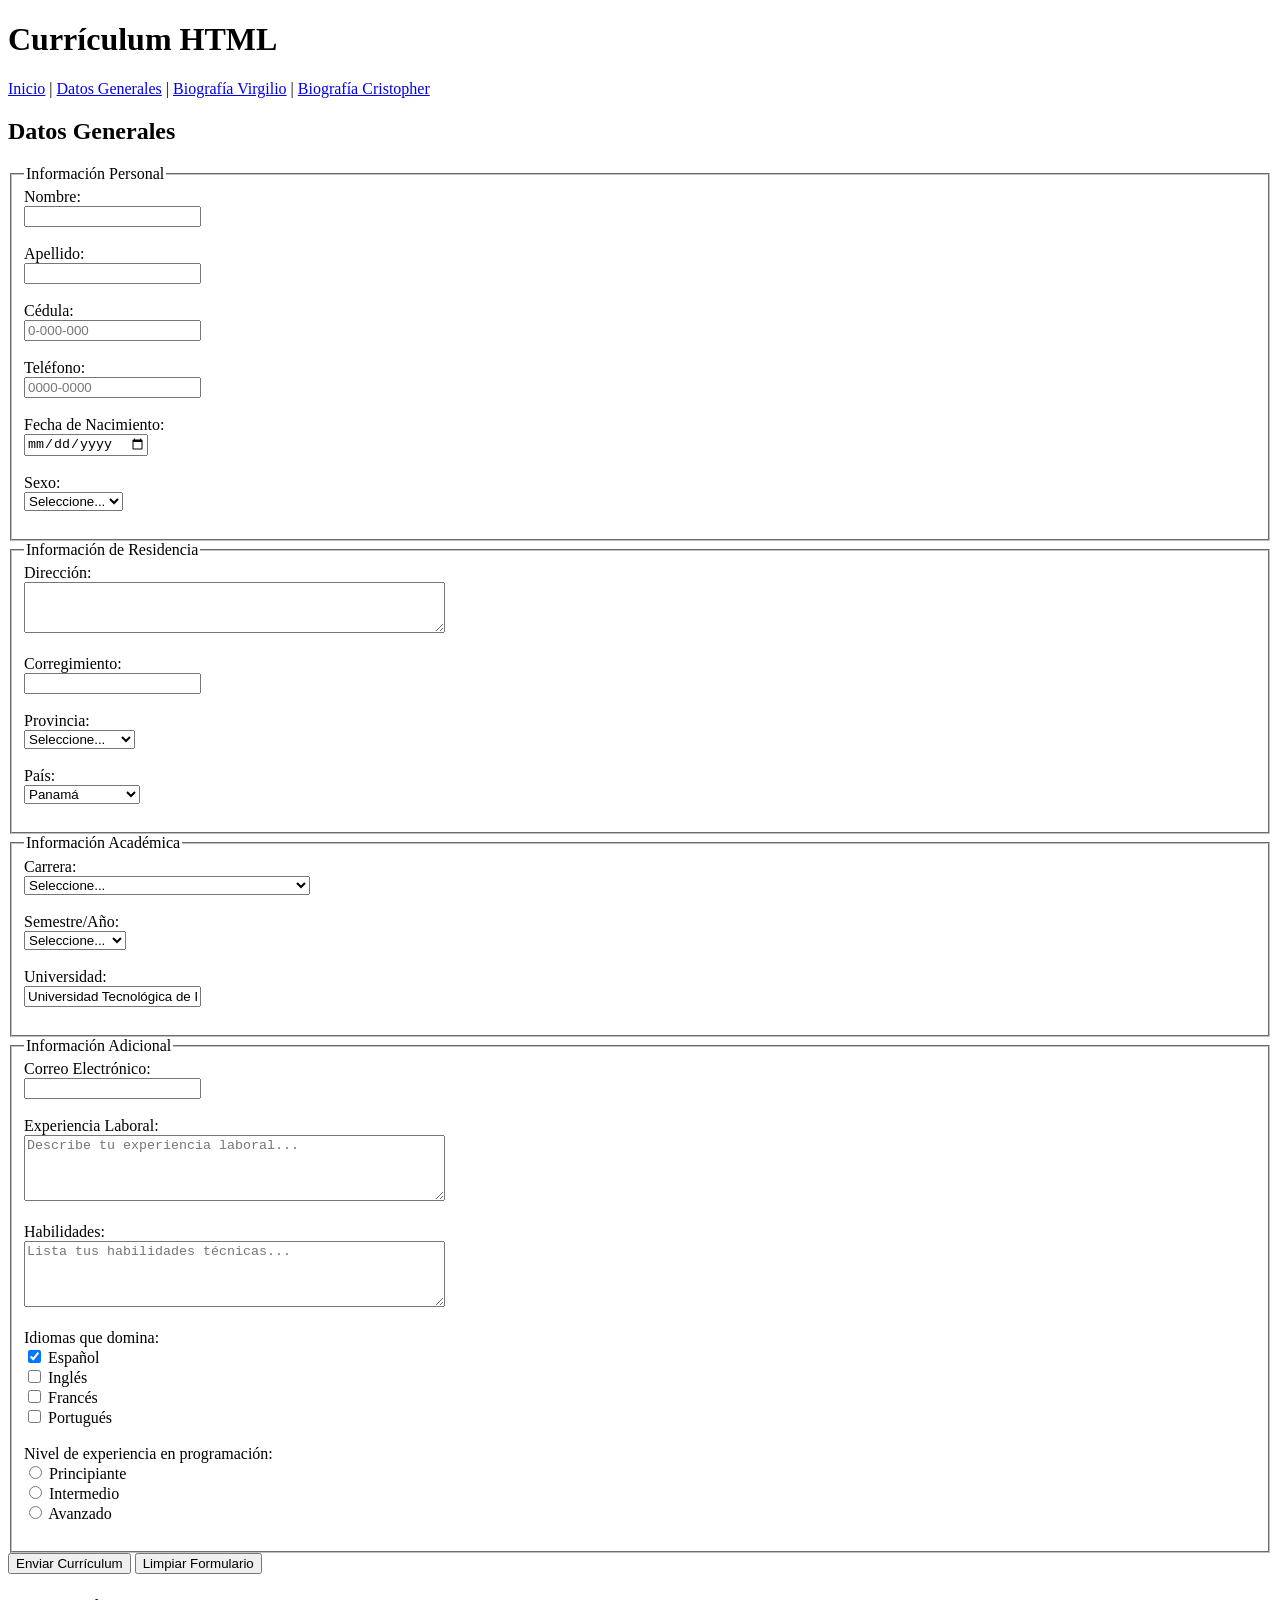
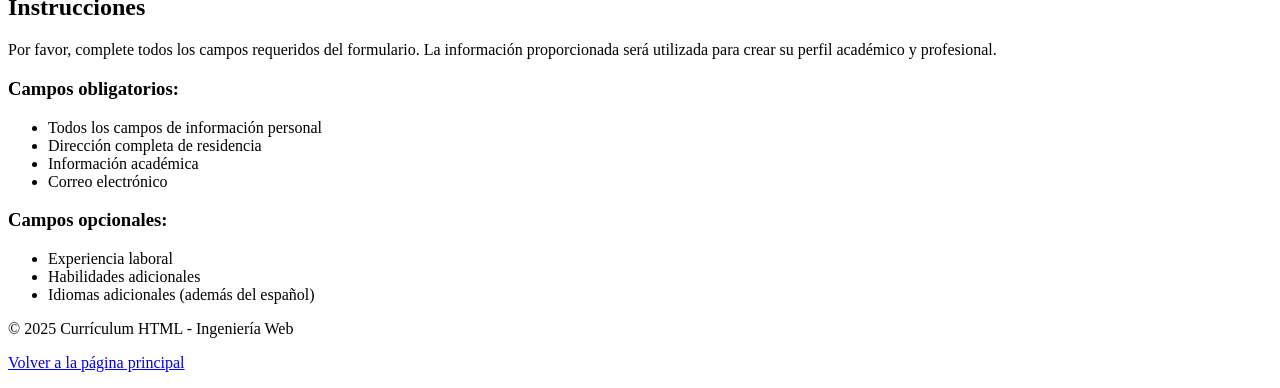
==== docs/curriculo.html @ 37ccb6c7 "HTML Semántica + wireframe" ====
<!DOCTYPE html>
<html lang="es">
<head>
    <meta charset="UTF-8">
    <meta name="viewport" content="width=device-width, initial-scale=1.0">
    <title>Currículum HTML</title>
</head>
<body>
    <header>
        <h1>Currículum HTML</h1>
        <nav>
            <a href="index.html">Inicio</a> | 
            <a href="#datos-generales">Datos Generales</a> | 
            <a href="MiBiografia_NPeff.html">Biografía Virgilio</a> | 
            <a href="MiBiografia_NQuintero.html">Biografía Cristopher</a>
        </nav>
    </header>
    
    <main>
        <section id="datos-generales">
            <h2>Datos Generales</h2>
            <article>
                <form action="#" method="post">
                    <fieldset>
                        <legend>Información Personal</legend>
                        
                        <label for="nombre">Nombre:</label><br>
                        <input type="text" id="nombre" name="nombre" required><br><br>
                        
                        <label for="apellido">Apellido:</label><br>
                        <input type="text" id="apellido" name="apellido" required><br><br>
                        
                        <label for="cedula">Cédula:</label><br>
                        <input type="text" id="cedula" name="cedula" placeholder="0-000-000" required><br><br>
                        
                        <label for="telefono">Teléfono:</label><br>
                        <input type="tel" id="telefono" name="telefono" placeholder="0000-0000" required><br><br>
                        
                        <label for="fecha_nacimiento">Fecha de Nacimiento:</label><br>
                        <input type="date" id="fecha_nacimiento" name="fecha_nacimiento" required><br><br>
                        
                        <label for="sexo">Sexo:</label><br>
                        <select id="sexo" name="sexo" required>
                            <option value="">Seleccione...</option>
                            <option value="masculino">Masculino</option>
                            <option value="femenino">Femenino</option>
                            <option value="otro">Otro</option>
                        </select><br><br>
                    </fieldset>
                    
                    <fieldset>
                        <legend>Información de Residencia</legend>
                        
                        <label for="direccion">Dirección:</label><br>
                        <textarea id="direccion" name="direccion" rows="3" cols="50" required></textarea><br><br>
                        
                        <label for="corregimiento">Corregimiento:</label><br>
                        <input type="text" id="corregimiento" name="corregimiento" required><br><br>
                        
                        <label for="provincia">Provincia:</label><br>
                        <select id="provincia" name="provincia" required>
                            <option value="">Seleccione...</option>
                            <option value="bocas_del_toro">Bocas del Toro</option>
                            <option value="chiriqui">Chiriquí</option>
                            <option value="cocle">Coclé</option>
                            <option value="colon">Colón</option>
                            <option value="darien">Darién</option>
                            <option value="herrera">Herrera</option>
                            <option value="los_santos">Los Santos</option>
                            <option value="panama">Panamá</option>
                            <option value="panama_oeste">Panamá Oeste</option>
                            <option value="veraguas">Veraguas</option>
                        </select><br><br>
                        
                        <label for="pais">País:</label><br>
                        <select id="pais" name="pais" required>
                            <option value="">Seleccione...</option>
                            <option value="panama" selected>Panamá</option>
                            <option value="costa_rica">Costa Rica</option>
                            <option value="colombia">Colombia</option>
                            <option value="estados_unidos">Estados Unidos</option>
                            <option value="otro">Otro</option>
                        </select><br><br>
                    </fieldset>
                    
                    <fieldset>
                        <legend>Información Académica</legend>
                        
                        <label for="carrera">Carrera:</label><br>
                        <select id="carrera" name="carrera" required>
                            <option value="">Seleccione...</option>
                            <option value="ing_software">Ingeniería en Software</option>
                            <option value="ing_sistemas">Ingeniería en Sistemas Computacionales</option>
                            <option value="ing_redes">Ingeniería en Redes y Servicios Telemáticos</option>
                            <option value="ing_electronica">Ingeniería Electrónica y Telecomunicaciones</option>
                            <option value="otra">Otra</option>
                        </select><br><br>
                        
                        <label for="semestre">Semestre/Año:</label><br>
                        <select id="semestre" name="semestre" required>
                            <option value="">Seleccione...</option>
                            <option value="1">Primer año</option>
                            <option value="2">Segundo año</option>
                            <option value="3">Tercer año</option>
                            <option value="4">Cuarto año</option>
                            <option value="5">Quinto año</option>
                        </select><br><br>
                        
                        <label for="universidad">Universidad:</label><br>
                        <input type="text" id="universidad" name="universidad" value="Universidad Tecnológica de Panamá" required><br><br>
                    </fieldset>
                    
                    <fieldset>
                        <legend>Información Adicional</legend>
                        
                        <label for="email">Correo Electrónico:</label><br>
                        <input type="email" id="email" name="email" required><br><br>
                        
                        <label for="experiencia">Experiencia Laboral:</label><br>
                        <textarea id="experiencia" name="experiencia" rows="4" cols="50" placeholder="Describe tu experiencia laboral..."></textarea><br><br>
                        
                        <label for="habilidades">Habilidades:</label><br>
                        <textarea id="habilidades" name="habilidades" rows="4" cols="50" placeholder="Lista tus habilidades técnicas..."></textarea><br><br>
                        
                        <label>Idiomas que domina:</label><br>
                        <input type="checkbox" id="espanol" name="idiomas[]" value="espanol" checked>
                        <label for="espanol">Español</label><br>
                        
                        <input type="checkbox" id="ingles" name="idiomas[]" value="ingles">
                        <label for="ingles">Inglés</label><br>
                        
                        <input type="checkbox" id="frances" name="idiomas[]" value="frances">
                        <label for="frances">Francés</label><br>
                        
                        <input type="checkbox" id="portugues" name="idiomas[]" value="portugues">
                        <label for="portugues">Portugués</label><br><br>
                        
                        <label>Nivel de experiencia en programación:</label><br>
                        <input type="radio" id="principiante" name="nivel_programacion" value="principiante">
                        <label for="principiante">Principiante</label><br>
                        
                        <input type="radio" id="intermedio" name="nivel_programacion" value="intermedio">
                        <label for="intermedio">Intermedio</label><br>
                        
                        <input type="radio" id="avanzado" name="nivel_programacion" value="avanzado">
                        <label for="avanzado">Avanzado</label><br><br>
                    </fieldset>
                    
                    <input type="submit" value="Enviar Currículum">
                    <input type="reset" value="Limpiar Formulario">
                </form>
            </article>
        </section>
        
        <section id="instrucciones">
            <h2>Instrucciones</h2>
            <article>
                <p>Por favor, complete todos los campos requeridos del formulario. La información proporcionada será utilizada para crear su perfil académico y profesional.</p>
                
                <h3>Campos obligatorios:</h3>
                <ul>
                    <li>Todos los campos de información personal</li>
                    <li>Dirección completa de residencia</li>
                    <li>Información académica</li>
                    <li>Correo electrónico</li>
                </ul>
                
                <h3>Campos opcionales:</h3>
                <ul>
                    <li>Experiencia laboral</li>
                    <li>Habilidades adicionales</li>
                    <li>Idiomas adicionales (además del español)</li>
                </ul>
            </article>
        </section>
    </main>
    
    <footer>
        <p>&copy; 2025 Currículum HTML - Ingeniería Web</p>
        <p><a href="index.html">Volver a la página principal</a></p>
    </footer>
</body>
</html>
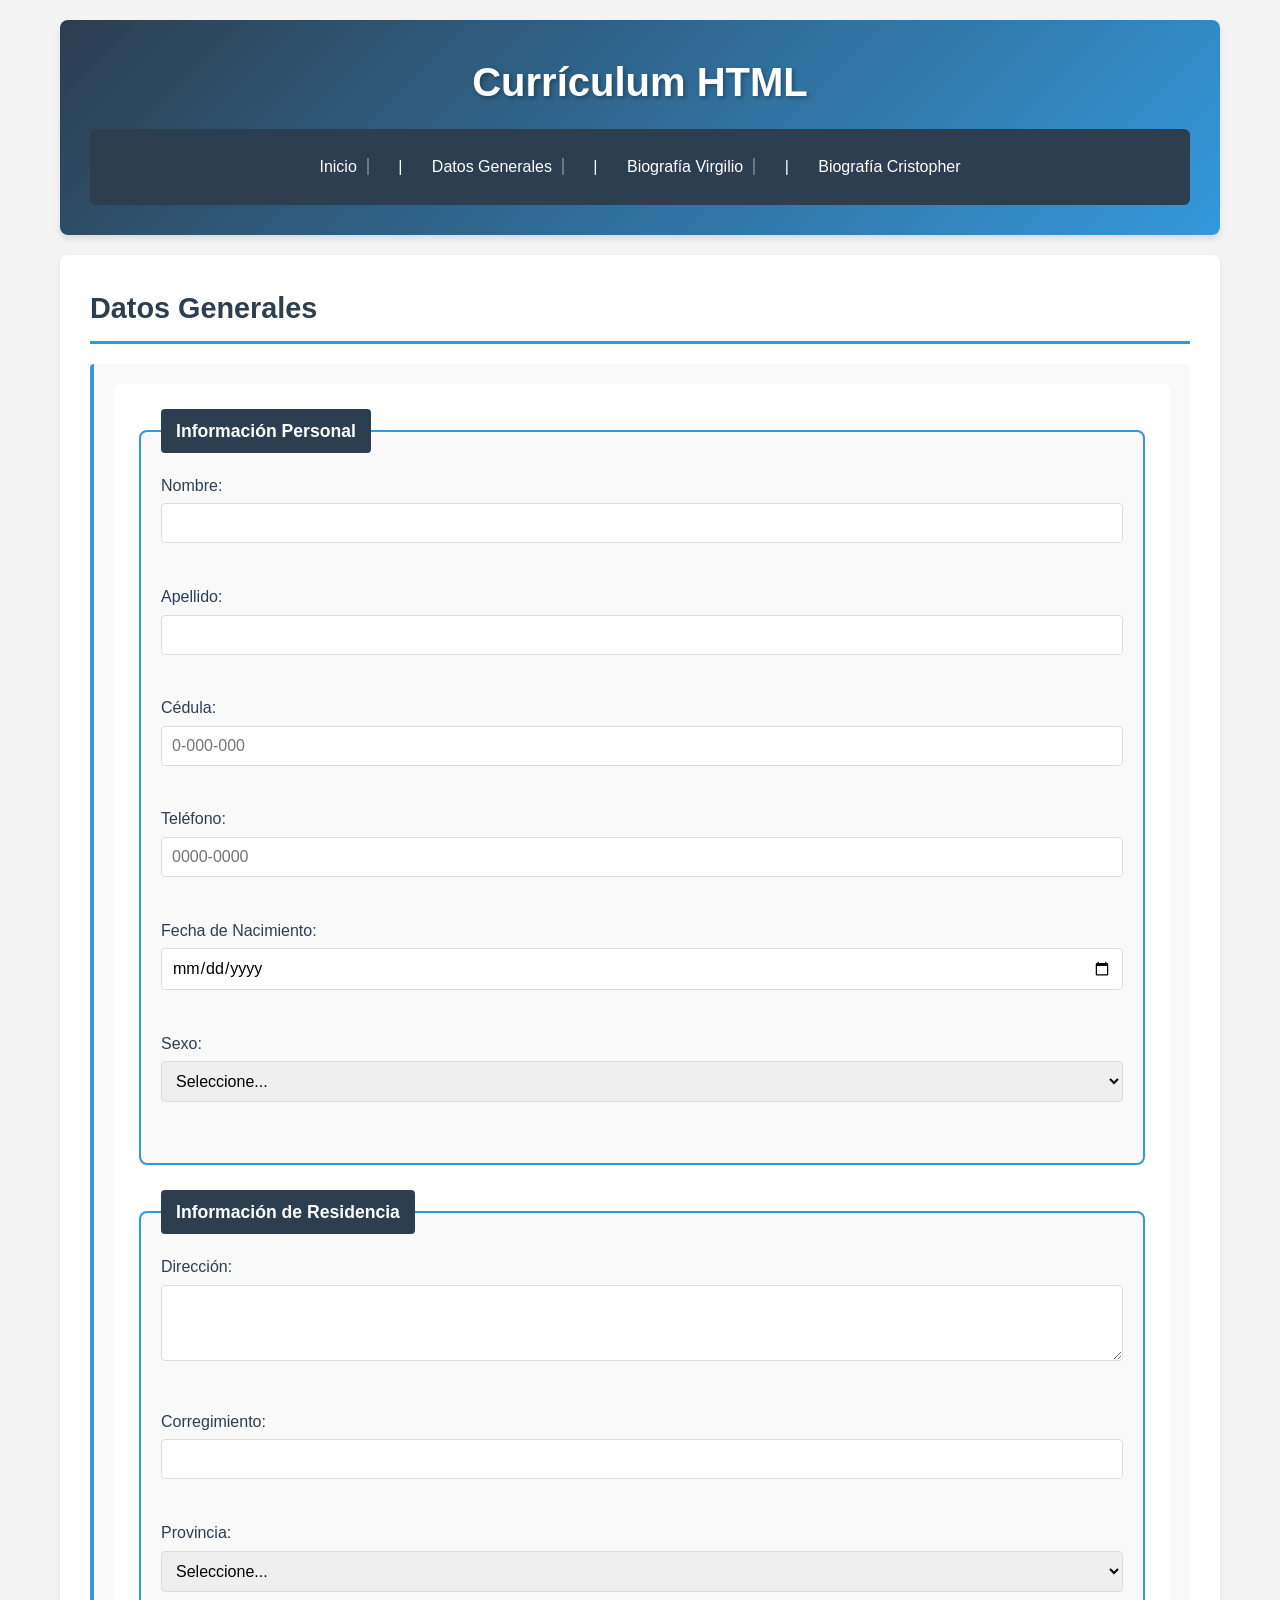
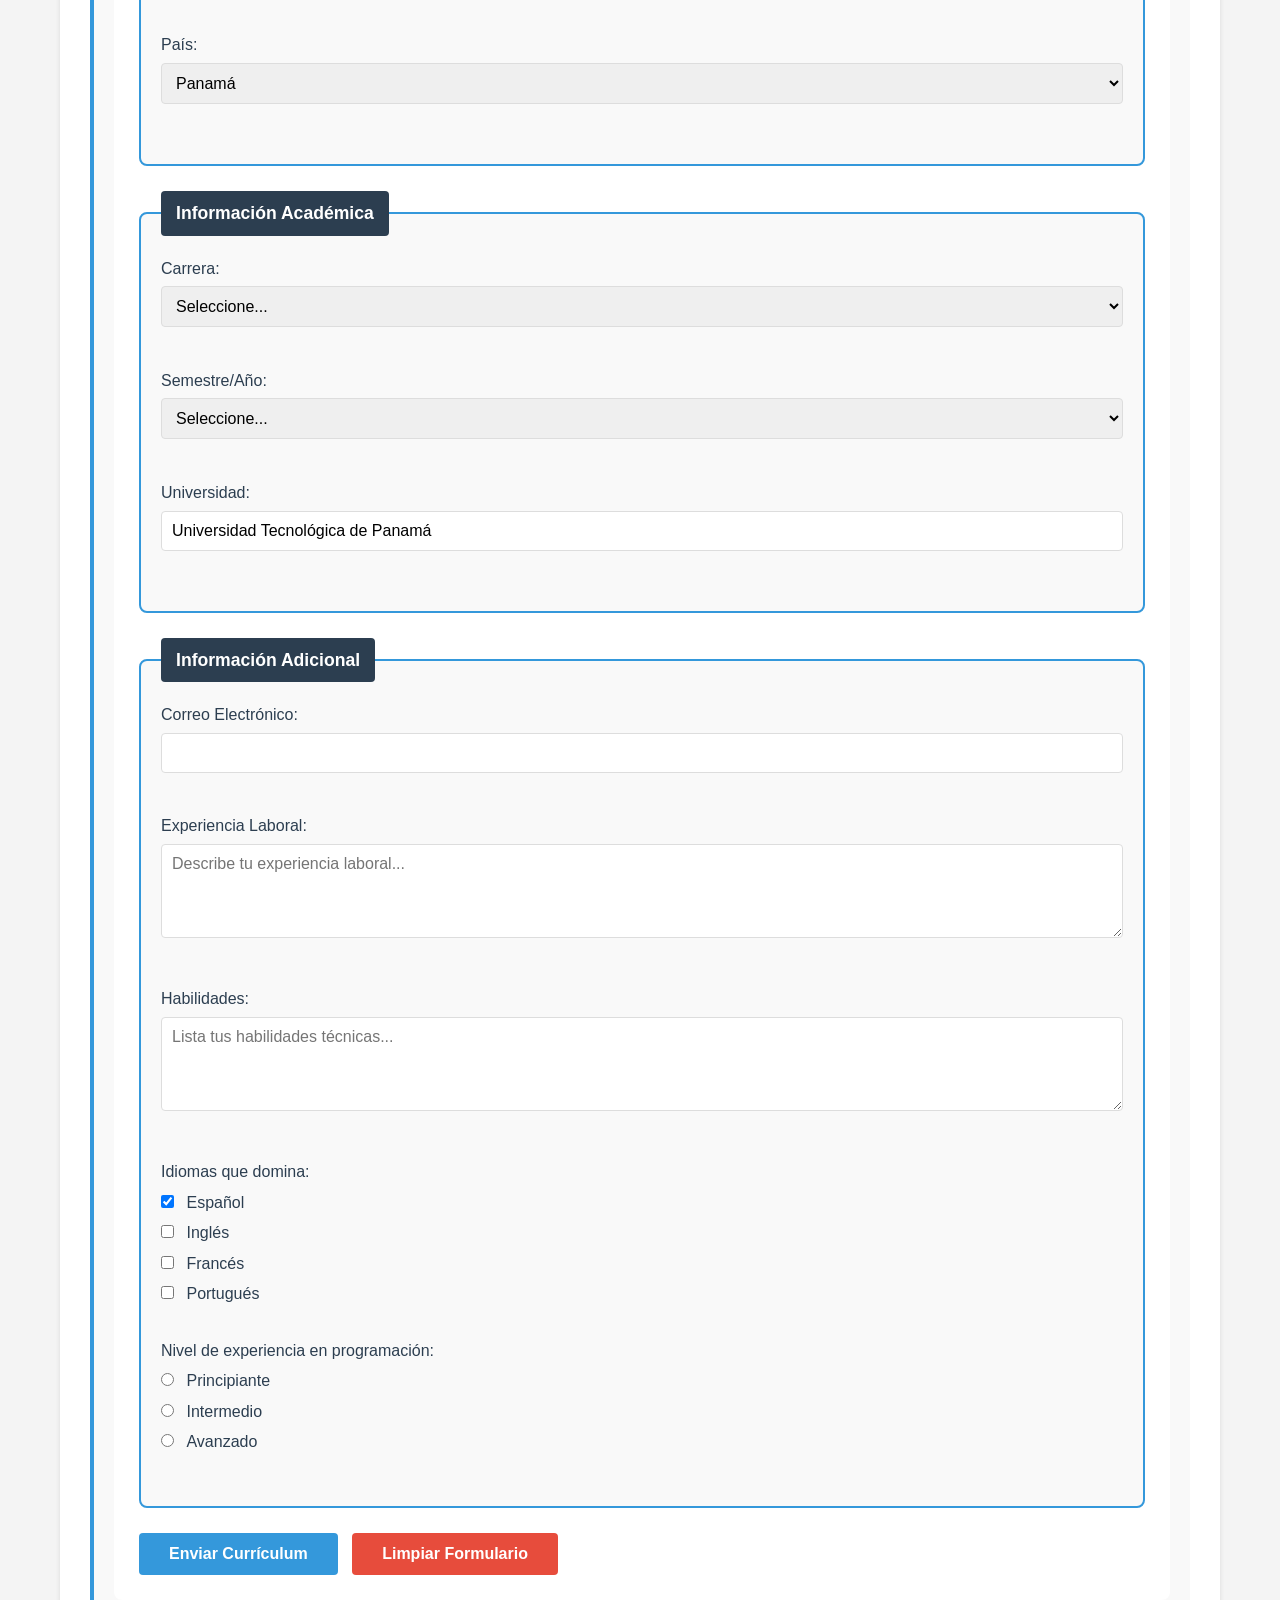
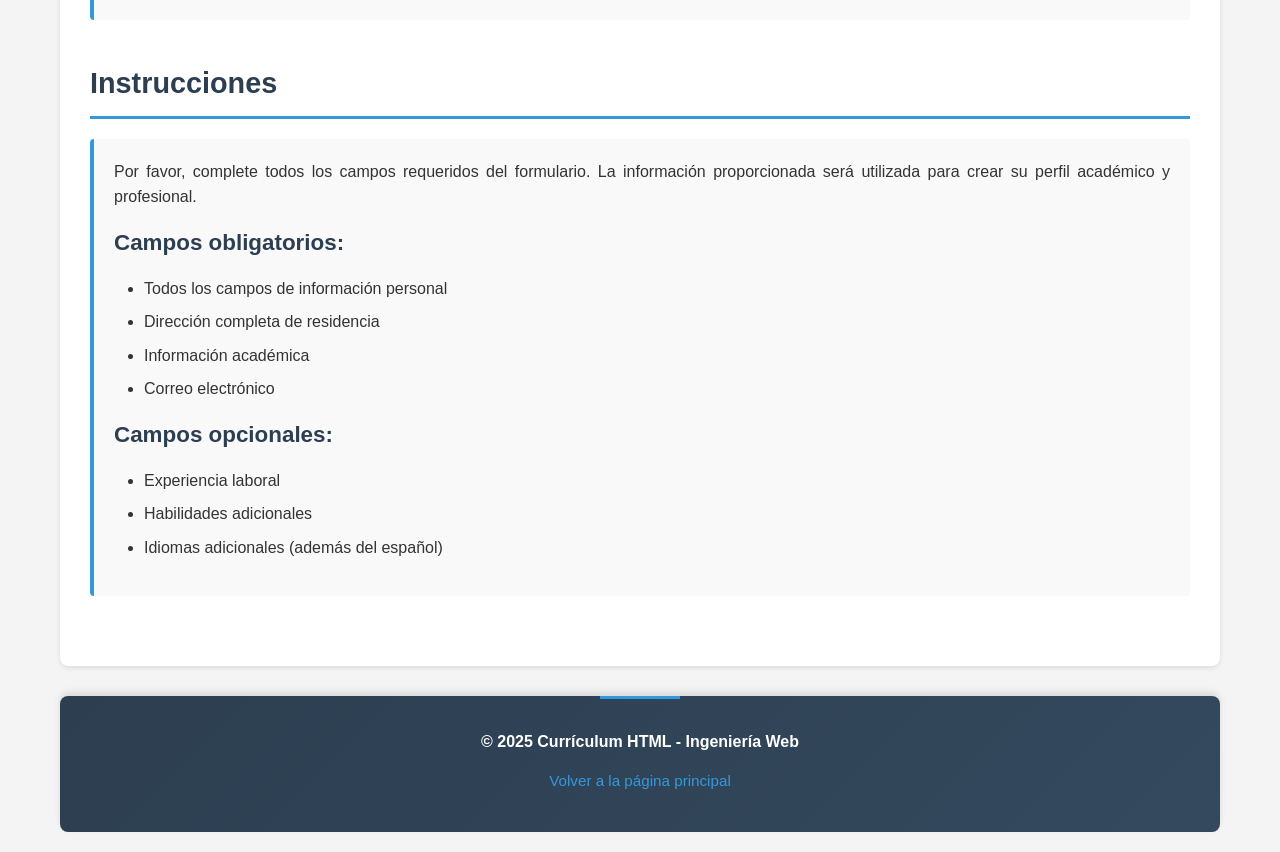
==== commit 17cab57d: "implementacion de css" ====
--- a/docs/curriculo.html
+++ b/docs/curriculo.html
@@ -4,6 +4,9 @@
     <meta charset="UTF-8">
     <meta name="viewport" content="width=device-width, initial-scale=1.0">
     <title>Currículum HTML</title>
+        <link rel="stylesheet" href="estilos/encabezado.css">
+    <link rel="stylesheet" href="estilos/estiloDesktop.css">
+    <link rel="stylesheet" href="estilos/piedepagina.css">
 </head>
 <body>
     <header>
--- a/docs/estilos/encabezado.css
+++ b/docs/estilos/encabezado.css
@@ -0,0 +1,81 @@
+/* ================================================
+   ENCABEZADO.CSS - Estilos del header y navegación
+   Equipo No 3 - Ingeniería Web
+   ================================================ */
+
+/* Header principal */
+header {
+    background: linear-gradient(135deg, #2C3E50 0%, #3498DB 100%);
+    color: white;
+    padding: 30px;
+    border-radius: 8px;
+    box-shadow: 0 4px 6px rgba(0,0,0,0.1);
+    margin-bottom: 20px;
+}
+
+header h1 {
+    font-size: 2.5em;
+    font-weight: bold;
+    margin-bottom: 15px;
+    text-align: center;
+    text-shadow: 2px 2px 4px rgba(0,0,0,0.3);
+}
+
+/* Navegación */
+nav {
+    background-color: #2C3E50;
+    padding: 15px;
+    border-radius: 6px;
+    text-align: center;
+    margin-top: 15px;
+}
+
+nav a {
+    color: white;
+    text-decoration: none;
+    padding: 10px 20px;
+    margin: 0 5px;
+    display: inline-block;
+    border-radius: 4px;
+    font-weight: 500;
+    transition: all 0.3s ease;
+    font-size: 1em;
+}
+
+nav a:hover {
+    background-color: #3498DB;
+    transform: translateY(-2px);
+    box-shadow: 0 4px 8px rgba(0,0,0,0.2);
+}
+
+nav a:active {
+    transform: translateY(0);
+}
+
+/* Separadores en navegación */
+nav a:not(:last-child)::after {
+    content: "";
+    border-right: 2px solid rgba(255,255,255,0.3);
+    margin-left: 10px;
+}
+
+/* Responsive para navegación */
+@media (max-width: 768px) {
+    header h1 {
+        font-size: 1.8em;
+    }
+    
+    nav {
+        padding: 10px;
+    }
+    
+    nav a {
+        display: block;
+        margin: 5px 0;
+        padding: 12px;
+    }
+    
+    nav a:not(:last-child)::after {
+        content: none;
+    }
+}
--- a/docs/estilos/estiloDesktop.css
+++ b/docs/estilos/estiloDesktop.css
@@ -0,0 +1,300 @@
+/* ================================================
+   ESTILODESKTOP.CSS - Layout principal y estilos
+   Equipo No 3 - Ingeniería Web
+   ================================================ */
+
+/* Reset básico */
+* {
+    margin: 0;
+    padding: 0;
+    box-sizing: border-box;
+}
+
+/* Layout principal del body */
+body {
+    font-family: 'Segoe UI', Tahoma, Geneva, Verdana, sans-serif;
+    line-height: 1.6;
+    color: #333;
+    background-color: #f4f4f4;
+    max-width: 1200px;
+    margin: 0 auto;
+    padding: 20px;
+}
+
+/* Main content */
+main {
+    background-color: white;
+    padding: 30px;
+    margin: 20px 0;
+    border-radius: 8px;
+    box-shadow: 0 2px 5px rgba(0,0,0,0.1);
+}
+
+/* Secciones */
+section {
+    margin-bottom: 40px;
+}
+
+section h2 {
+    color: #2C3E50;
+    border-bottom: 3px solid #3498DB;
+    padding-bottom: 10px;
+    margin-bottom: 20px;
+    font-size: 1.8em;
+}
+
+/* Articles */
+article {
+    margin-bottom: 30px;
+    padding: 20px;
+    background-color: #f9f9f9;
+    border-left: 4px solid #3498DB;
+    border-radius: 4px;
+}
+
+article h3 {
+    color: #2C3E50;
+    margin-bottom: 15px;
+    font-size: 1.4em;
+}
+
+article p {
+    margin-bottom: 15px;
+    text-align: justify;
+}
+
+article strong {
+    color: #2C3E50;
+}
+
+/* Imágenes */
+img {
+    max-width: 100%;
+    height: auto;
+    border-radius: 8px;
+    box-shadow: 0 2px 8px rgba(0,0,0,0.15);
+    margin: 15px 0;
+    display: block;
+}
+
+/* Videos e iframes */
+video, iframe {
+    max-width: 100%;
+    border-radius: 8px;
+    box-shadow: 0 2px 8px rgba(0,0,0,0.15);
+    margin: 15px 0;
+}
+
+/* Audio */
+audio {
+    width: 100%;
+    margin: 15px 0;
+}
+
+/* Listas */
+ul, ol {
+    margin-left: 30px;
+    margin-bottom: 15px;
+}
+
+ul li, ol li {
+    margin-bottom: 8px;
+    line-height: 1.6;
+}
+
+/* Listas de definición */
+dl {
+    margin-bottom: 20px;
+}
+
+dt {
+    font-weight: bold;
+    color: #2C3E50;
+    margin-top: 15px;
+    font-size: 1.1em;
+}
+
+dd {
+    margin-left: 20px;
+    margin-bottom: 10px;
+    padding-left: 15px;
+    border-left: 2px solid #3498DB;
+}
+
+/* Tablas */
+table {
+    width: 100%;
+    border-collapse: collapse;
+    margin: 20px 0;
+    background-color: white;
+    box-shadow: 0 2px 5px rgba(0,0,0,0.1);
+}
+
+table thead {
+    background-color: #2C3E50;
+    color: white;
+}
+
+table th {
+    padding: 15px;
+    text-align: left;
+    font-weight: bold;
+}
+
+table td {
+    padding: 12px 15px;
+    border-bottom: 1px solid #ddd;
+}
+
+table tbody tr:hover {
+    background-color: #f5f5f5;
+}
+
+table tbody tr:nth-child(even) {
+    background-color: #f9f9f9;
+}
+
+/* Formularios */
+form {
+    background-color: white;
+    padding: 25px;
+    border-radius: 8px;
+}
+
+fieldset {
+    border: 2px solid #3498DB;
+    border-radius: 8px;
+    padding: 20px;
+    margin-bottom: 25px;
+    background-color: #f9f9f9;
+}
+
+legend {
+    background-color: #2C3E50;
+    color: white;
+    padding: 8px 15px;
+    border-radius: 4px;
+    font-weight: bold;
+    font-size: 1.1em;
+}
+
+label {
+    display: inline-block;
+    margin-bottom: 5px;
+    color: #2C3E50;
+    font-weight: 500;
+}
+
+input[type="text"],
+input[type="tel"],
+input[type="email"],
+input[type="date"],
+select,
+textarea {
+    width: 100%;
+    padding: 10px;
+    margin-bottom: 15px;
+    border: 1px solid #ddd;
+    border-radius: 4px;
+    font-size: 1em;
+    font-family: inherit;
+    transition: border-color 0.3s;
+}
+
+input[type="text"]:focus,
+input[type="tel"]:focus,
+input[type="email"]:focus,
+input[type="date"]:focus,
+select:focus,
+textarea:focus {
+    outline: none;
+    border-color: #3498DB;
+    box-shadow: 0 0 5px rgba(52, 152, 219, 0.3);
+}
+
+input[type="checkbox"],
+input[type="radio"] {
+    margin-right: 8px;
+}
+
+input[type="submit"],
+input[type="reset"] {
+    background-color: #3498DB;
+    color: white;
+    padding: 12px 30px;
+    border: none;
+    border-radius: 4px;
+    cursor: pointer;
+    font-size: 1em;
+    font-weight: bold;
+    margin-right: 10px;
+    transition: background-color 0.3s;
+}
+
+input[type="submit"]:hover {
+    background-color: #2980B9;
+}
+
+input[type="reset"] {
+    background-color: #E74C3C;
+}
+
+input[type="reset"]:hover {
+    background-color: #C0392B;
+}
+
+/* Links generales en el contenido */
+a {
+    color: #3498DB;
+    text-decoration: none;
+    transition: color 0.3s;
+}
+
+a:hover {
+    color: #2980B9;
+    text-decoration: underline;
+}
+
+/* Tipografía general */
+h1 {
+    font-size: 2.5em;
+    margin-bottom: 10px;
+}
+
+h2 {
+    font-size: 2em;
+    margin-bottom: 15px;
+}
+
+h3 {
+    font-size: 1.5em;
+    margin-bottom: 10px;
+}
+
+p {
+    margin-bottom: 15px;
+}
+
+/* Responsive */
+@media (max-width: 768px) {
+    body {
+        padding: 10px;
+    }
+    
+    main {
+        padding: 15px;
+    }
+    
+    article {
+        padding: 15px;
+    }
+    
+    table {
+        font-size: 0.9em;
+    }
+    
+    table th,
+    table td {
+        padding: 8px;
+    }
+}
--- a/docs/estilos/piedepagina.css
+++ b/docs/estilos/piedepagina.css
@@ -0,0 +1,68 @@
+/* ================================================
+   PIEDEPAGINA.CSS - Estilos del footer
+   Equipo No 3 - Ingeniería Web
+   ================================================ */
+
+/* Footer principal */
+footer {
+    background: linear-gradient(135deg, #2C3E50 0%, #34495E 100%);
+    color: white;
+    padding: 25px;
+    text-align: center;
+    border-radius: 8px;
+    box-shadow: 0 -4px 6px rgba(0,0,0,0.1);
+    margin-top: 30px;
+    position: relative;
+}
+
+footer p {
+    margin: 8px 0;
+    font-size: 0.95em;
+    line-height: 1.6;
+}
+
+footer p:first-child {
+    font-weight: bold;
+    font-size: 1em;
+    margin-bottom: 10px;
+}
+
+/* Links en el footer */
+footer a {
+    color: #3498DB;
+    text-decoration: none;
+    font-weight: 500;
+    padding: 5px 10px;
+    border-radius: 4px;
+    transition: all 0.3s ease;
+    display: inline-block;
+}
+
+footer a:hover {
+    color: white;
+    background-color: #3498DB;
+    transform: translateY(-2px);
+}
+
+/* Elementos adicionales del footer */
+footer::before {
+    content: "";
+    position: absolute;
+    top: 0;
+    left: 50%;
+    transform: translateX(-50%);
+    width: 80px;
+    height: 3px;
+    background-color: #3498DB;
+}
+
+/* Responsive para footer */
+@media (max-width: 768px) {
+    footer {
+        padding: 20px 15px;
+    }
+    
+    footer p {
+        font-size: 0.9em;
+    }
+}
